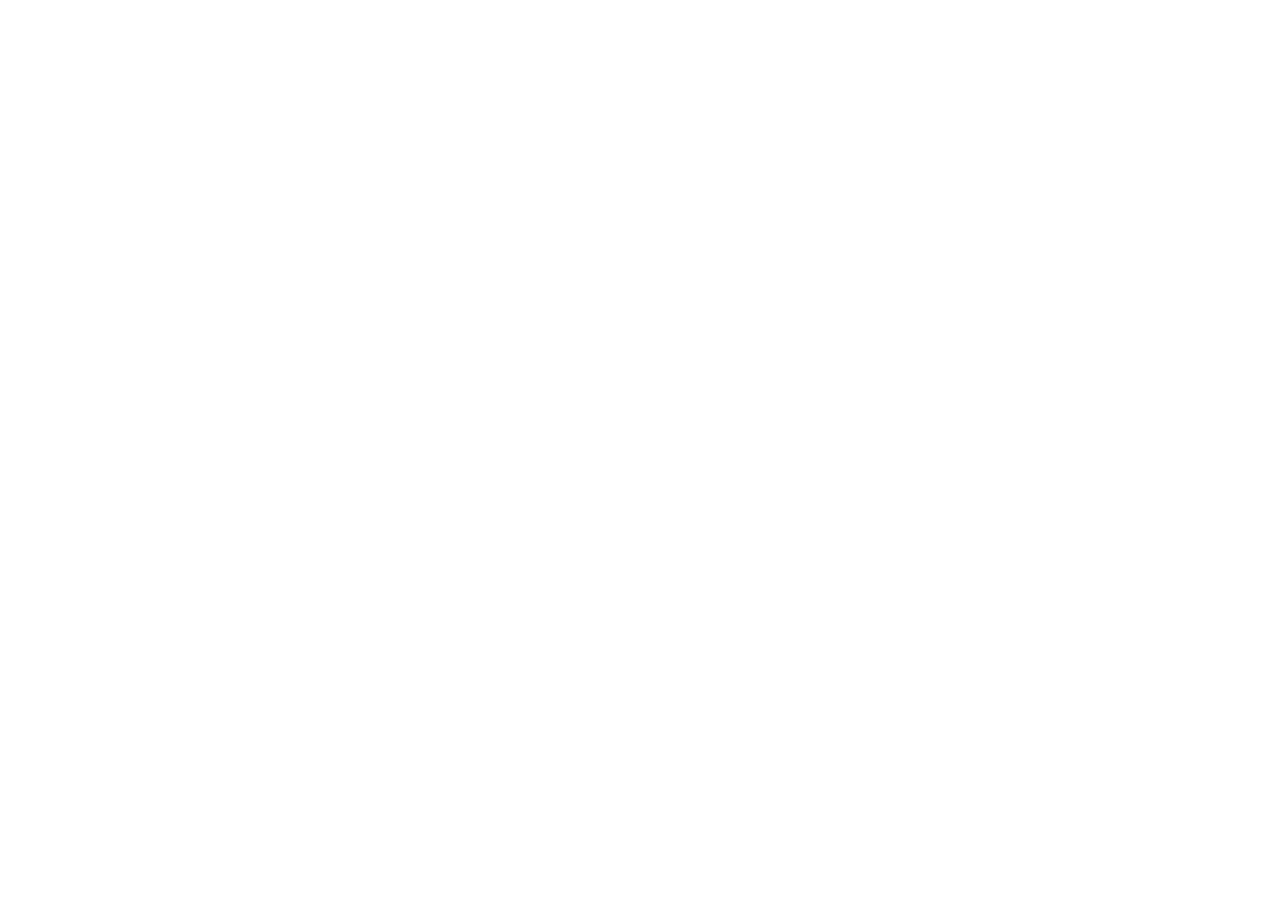
==== grid.html @ 1070d2fe "pertama" ====
<!DOCTYPE html>
<html lang="en">
<head>
    <meta charset="UTF-8">
    <meta name="viewport" content="width=device-width, initial-scale=1.0">
    <title>Webcuy</title>
    <link rel="stylesheet" href="grid.css">
</head>
<body>
    
</body>
</html>
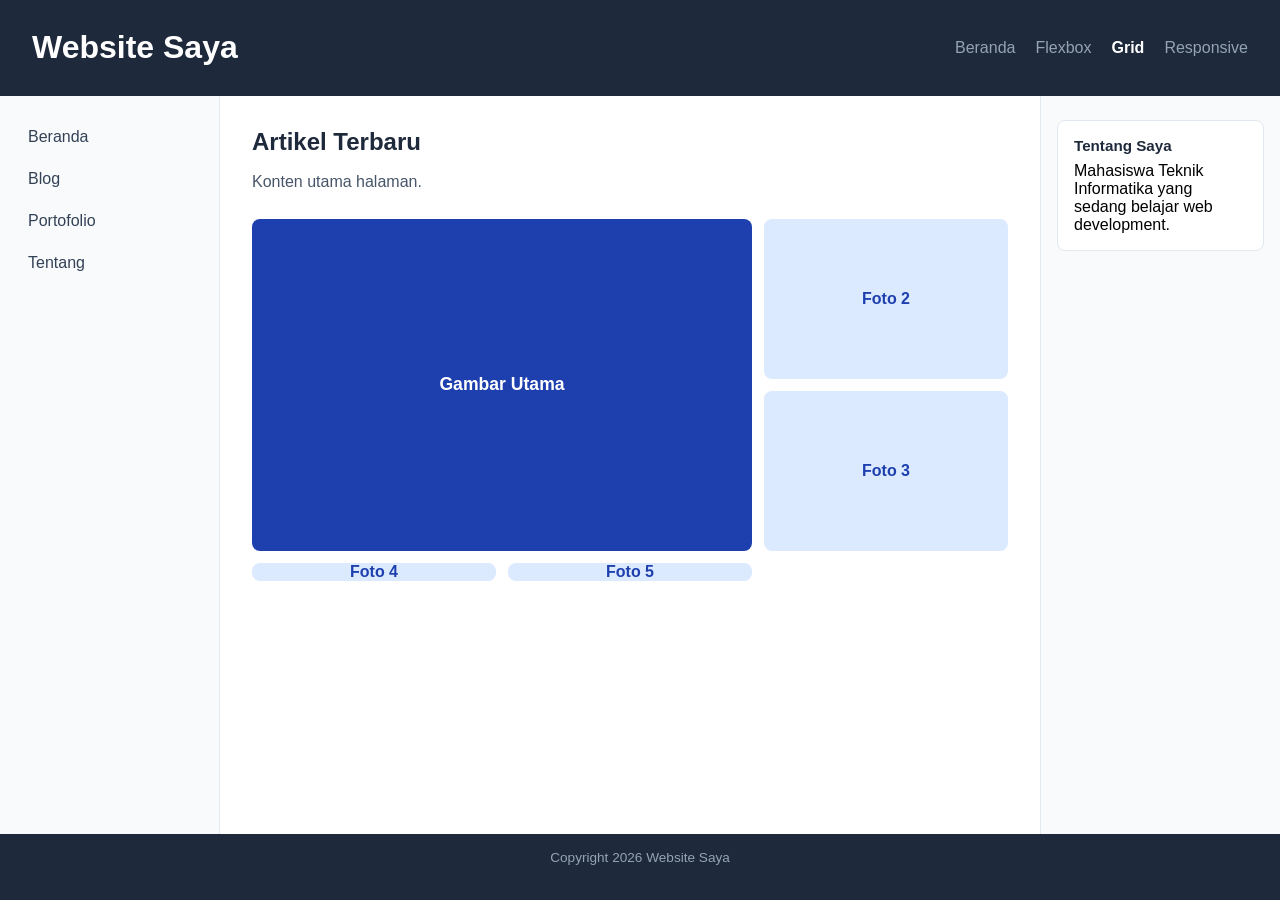
==== commit 62804c9c: "ganti nama" ====
--- a/grid.html
+++ b/grid.html
@@ -3,10 +3,57 @@
 <head>
     <meta charset="UTF-8">
     <meta name="viewport" content="width=device-width, initial-scale=1.0">
-    <title>Webcuy</title>
+    <title>CSS Grid</title>
     <link rel="stylesheet" href="grid.css">
 </head>
-<body>
+<body> 
+     <div class="page-layout">
+
+ <header class="site-header">
+ <h1>Website Saya</h1> 
+ <nav class="header-nav">
+ <a href="index.html">Beranda</a> 
+ <a href="flexbox.html">Flexbox</a>
+ <a href="grid.html" class="active">Grid</a> 
+ <a href="responsive.html">Responsive</a>
+ </nav> 
+ </header>
+ 
+ <nav class="sidebar"> 
+ <ul> 
+ <li><a href="#">Beranda</a></li>
+ <li><a href="#">Blog</a></li> 
+ <li><a href="#">Portofolio</a></li>
+ <li><a href="#">Tentang</a></li> 
+ </ul>
+ </nav> 
     
+ <main class="main-content"> 
+ <h2>Artikel Terbaru</h2> 
+ <p>Konten utama halaman.</p>
+
+  <!-- Galeri Grid dalam Grid --> 
+ <div class="gallery">
+ <div class="gallery-item featured">Gambar Utama</div>
+ <div class="gallery-item">Foto 2</div> 
+ <div class="gallery-item">Foto 3</div>
+ <div class="gallery-item">Foto 4</div> 
+ <div class="gallery-item">Foto 5</div>
+ </div> 
+ </main>
+ 
+ <aside class="widget-area">
+ <div class="widget">
+ <h3>Tentang Saya</h3> 
+ <p>Mahasiswa Teknik Informatika yang sedang belajar web
+development.</p> 
+ </div>
+ </aside>
+
+ <footer class="site-footer">
+ <p>Copyright 2026 Website Saya</p> 
+ </footer>
+
+     </div>
 </body>
 </html>
--- a/grid.css
+++ b/grid.css
@@ -0,0 +1,84 @@
+* { margin: 0; padding: 0; box-sizing: border-box; } 
+body { font-family: Arial, sans-serif; background: #f1f5f9; }
+
+/* LAYOUT UTAMA - grid-template-areas */
+.page-layout { 
+ display: grid;
+ grid-template-areas: 
+ 'header header header'
+ 'sidebar content widgets' 
+ 'footer footer footer';
+ grid-template-columns: 220px 1fr 240px; /* sidebar | konten | widget 
+*/
+ grid-template-rows: auto minmax(80vh, auto) auto;
+ min-height: 100vh; 
+}
+ 
+/* Hubungkan elemen ke area */
+.site-header { grid-area: header; } 
+.sidebar { grid-area: sidebar; }
+.main-content { grid-area: content; }
+.widget-area { grid-area: widgets; } 
+.site-footer { grid-area: footer; }
+
+/* HEADER */
+.site-header { 
+ display: flex; /* flex di dalam grid! */
+ justify-content: space-between; 
+ align-items: center;
+ background: #1e293b;
+ color: #fff; 
+ padding: 20px 32px;
+} 
+.header-nav { display: flex; gap: 20px; }
+.header-nav a { color: #94a3b8; text-decoration: none; } 
+.header-nav a.active { color: #fff; font-weight: bold; }
+
+/* SIDEBAR */ 
+.sidebar { background: #f8fafc; border-right: 1px solid #e2e8f0;
+padding: 24px 16px; } 
+.sidebar ul { list-style: none; }
+.sidebar li { margin-bottom: 8px; } 
+.sidebar a { color: #334155; text-decoration: none; padding: 8px
+12px; 
+ display: block; border-radius: 6px; }
+.sidebar a:hover { background: #e2e8f0; } 
+
+/* MAIN CONTENT */ 
+.main-content { padding: 32px; background: #fff; }
+.main-content h2 { margin-bottom: 12px; color: #1e293b; } 
+.main-content p { color: #475569; line-height: 1.7; margin-bottom:
+24px; } 
+
+/* GALERI (GRID DALAM GRID) */ 
+.gallery {
+ display: grid;
+ grid-template-columns: repeat(3, 1fr); 
+ grid-template-rows: 160px 160px;
+ gap: 12px; 
+}
+.gallery-item { 
+ background: #dbeafe; border-radius: 8px;
+ display: flex; align-items: center; justify-content: center; 
+ color: #1e40af; font-weight: bold;
+}
+.gallery-item.featured { 
+ grid-column: span 2; /* melebar 2 kolom */
+ grid-row: span 2; /* meninggi 2 baris */ 
+ background: #1e40af; color: #fff; font-size: 1.1rem;
+}
+ 
+/* WIDGET */
+.widget-area { background: #f8fafc; border-left: 1px solid #e2e8f0; 
+padding: 24px 16px; }
+.widget { background: #fff; border-radius: 8px; padding: 16px; 
+ border: 1px solid #e2e8f0; }
+.widget h3 { margin-bottom: 8px; color: #1e293b; font-size: 0.95rem; 
+}x
+.widget p { color: #64748b; font-size: 0.88rem; line-height: 1.6; }
+
+/* FOOTER */ 
+.site-footer {
+ background: #1e293b; color: #94a3b8; 
+ text-align: center; padding: 16px; font-size: 0.85rem;
+}
